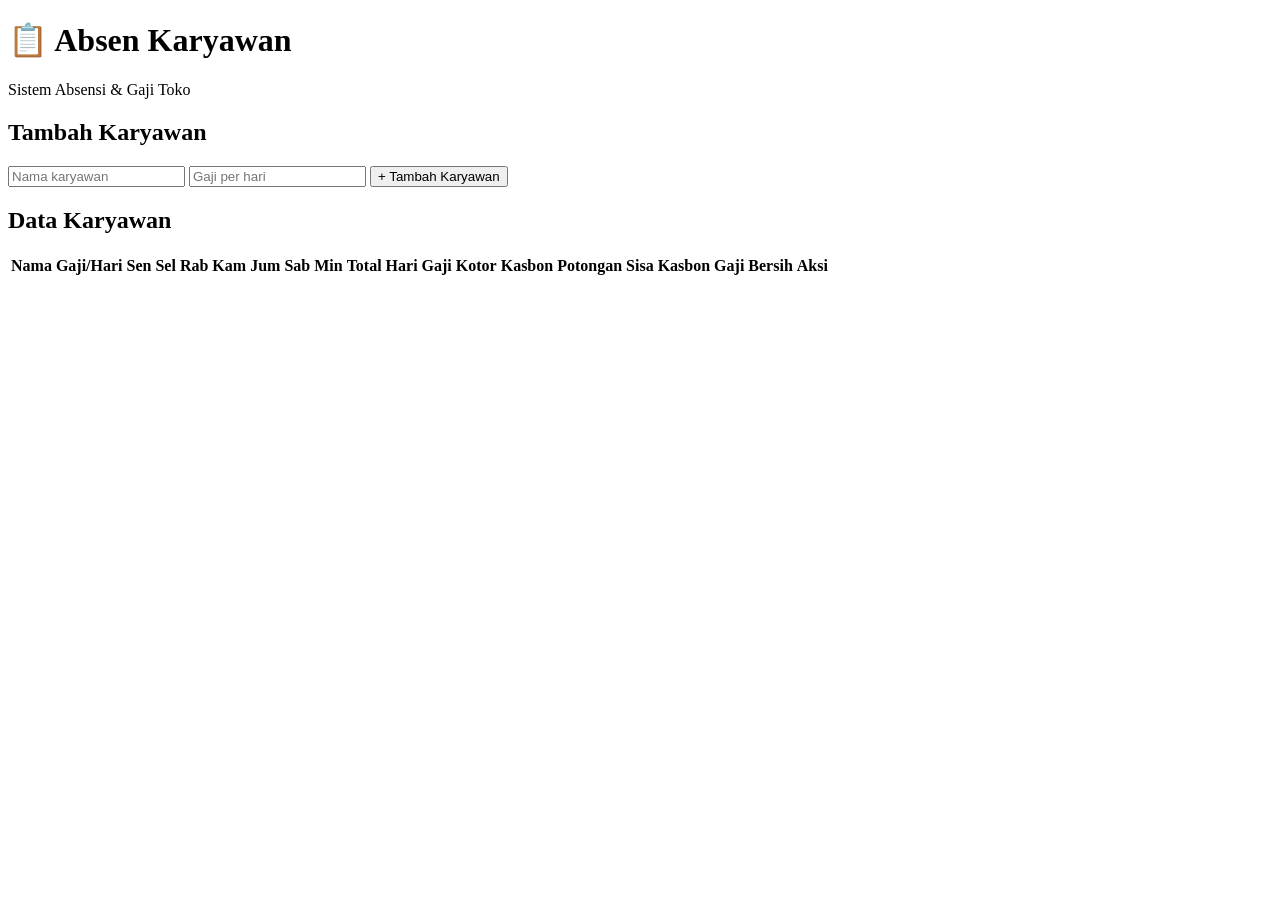
==== index 2.html @ e0d693e5 "Add files via upload" ====
<!DOCTYPE html>
<html lang="id">

<head>

    <meta charset="UTF-8">

    <meta
        name="viewport"
        content="width=device-width, initial-scale=1.0"
    >

    <meta
        name="theme-color"
        content="#2563eb"
    >

    <meta
        name="apple-mobile-web-app-capable"
        content="yes"
    >

    <meta
        name="apple-mobile-web-app-status-bar-style"
        content="default"
    >

    <meta
        name="apple-mobile-web-app-title"
        content="Absen Toko"
    >

    <title>Absen Karyawan Toko</title>

    <link
        rel="stylesheet"
        href="style.css"
    >

    <link
        rel="manifest"
        href="manifest.json"
    >

</head>


<body>

<div class="container">

    <header>

        <h1>📋 Absen Karyawan</h1>

        <p>
            Sistem Absensi & Gaji Toko
        </p>

    </header>


    <section class="form-card">

        <h2>Tambah Karyawan</h2>

        <div class="form-group">

            <input
                type="text"
                id="nama"
                placeholder="Nama karyawan"
            >

            <input
                type="number"
                id="gaji"
                placeholder="Gaji per hari"
            >

            <button
                onclick="tambahKaryawan()"
            >
                + Tambah Karyawan
            </button>

        </div>

    </section>


    <section class="table-card">

        <h2>Data Karyawan</h2>

        <div class="table-wrapper">

            <table>

                <thead>

                    <tr>

                        <th>Nama</th>

                        <th>Gaji/Hari</th>

                        <th>Sen</th>

                        <th>Sel</th>

                        <th>Rab</th>

                        <th>Kam</th>

                        <th>Jum</th>

                        <th>Sab</th>

                        <th>Min</th>

                        <th>Total Hari</th>

                        <th>Gaji Kotor</th>

                        <th>Kasbon</th>

                        <th>Potongan</th>

                        <th>Sisa Kasbon</th>

                        <th>Gaji Bersih</th>

                        <th>Aksi</th>

                    </tr>

                </thead>

                <tbody id="dataKaryawan"></tbody>

            </table>

        </div>

    </section>

</div>


<script src="script.js"></script>


<script>

if ("serviceWorker" in navigator) {

    window.addEventListener("load", function () {

        navigator.serviceWorker.register("sw.js")
            .then(function () {

                console.log(
                    "PWA berhasil aktif"
                );

            })
            .catch(function (error) {

                console.log(
                    "PWA gagal:",
                    error
                );

            });

    });

}

</script>


</body>
</html>
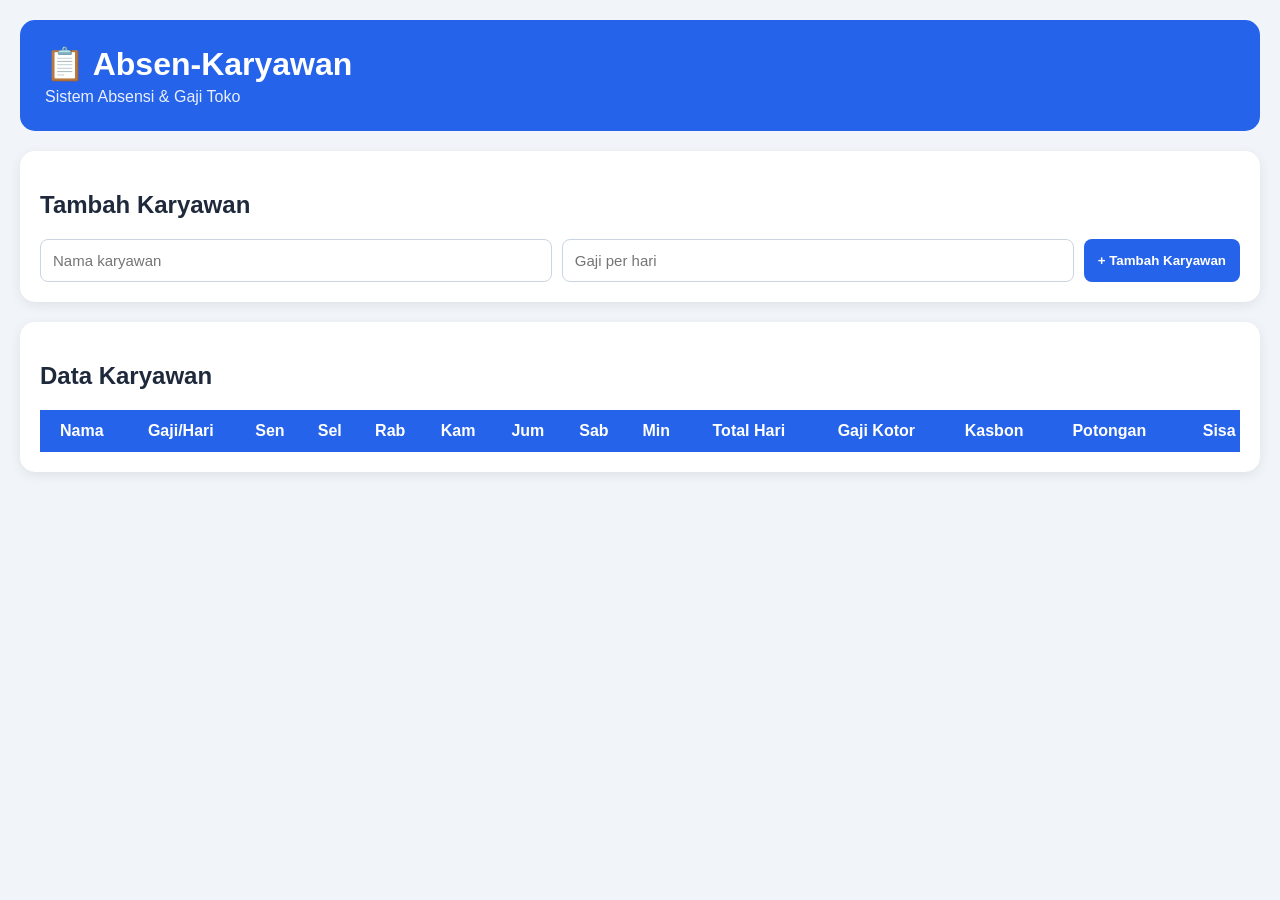
==== commit 885c632e: "Refactor HTML structure and update meta tags" ====
--- a/index 2.html
+++ b/index 2.html
@@ -5,45 +5,25 @@
 
     <meta charset="UTF-8">
 
-    <meta
-        name="viewport"
-        content="width=device-width, initial-scale=1.0"
-    >
+    <meta name="viewport"
+          content="width=device-width, initial-scale=1.0">
 
-    <meta
-        name="theme-color"
-        content="#2563eb"
-    >
+    <meta name="theme-color"
+          content="#2563eb">
 
-    <meta
-        name="apple-mobile-web-app-capable"
-        content="yes"
-    >
+    <meta name="apple-mobile-web-app-capable"
+          content="yes">
 
-    <meta
-        name="apple-mobile-web-app-status-bar-style"
-        content="default"
-    >
+    <meta name="apple-mobile-web-app-title"
+          content="Absen-Karyawan">
 
-    <meta
-        name="apple-mobile-web-app-title"
-        content="Absen Toko"
-    >
+    <title>Absen-Karyawan</title>
 
-    <title>Absen Karyawan Toko</title>
+    <link rel="stylesheet" href="style.css">
 
-    <link
-        rel="stylesheet"
-        href="style.css"
-    >
-
-    <link
-        rel="manifest"
-        href="manifest.json"
-    >
+    <link rel="manifest" href="manifest.json">
 
 </head>
-
 
 <body>
 
@@ -51,7 +31,7 @@
 
     <header>
 
-        <h1>📋 Absen Karyawan</h1>
+        <h1>📋 Absen-Karyawan</h1>
 
         <p>
             Sistem Absensi & Gaji Toko
@@ -69,18 +49,14 @@
             <input
                 type="text"
                 id="nama"
-                placeholder="Nama karyawan"
-            >
+                placeholder="Nama karyawan">
 
             <input
                 type="number"
                 id="gaji"
-                placeholder="Gaji per hari"
-            >
+                placeholder="Gaji per hari">
 
-            <button
-                onclick="tambahKaryawan()"
-            >
+            <button onclick="tambahKaryawan()">
                 + Tambah Karyawan
             </button>
 
@@ -102,31 +78,21 @@
                     <tr>
 
                         <th>Nama</th>
-
                         <th>Gaji/Hari</th>
 
                         <th>Sen</th>
-
                         <th>Sel</th>
-
                         <th>Rab</th>
-
                         <th>Kam</th>
-
                         <th>Jum</th>
-
                         <th>Sab</th>
-
                         <th>Min</th>
 
                         <th>Total Hari</th>
-
                         <th>Gaji Kotor</th>
 
                         <th>Kasbon</th>
-
                         <th>Potongan</th>
-
                         <th>Sisa Kasbon</th>
 
                         <th>Gaji Bersih</th>
@@ -157,22 +123,7 @@
 
     window.addEventListener("load", function () {
 
-        navigator.serviceWorker.register("sw.js")
-            .then(function () {
-
-                console.log(
-                    "PWA berhasil aktif"
-                );
-
-            })
-            .catch(function (error) {
-
-                console.log(
-                    "PWA gagal:",
-                    error
-                );
-
-            });
+        navigator.serviceWorker.register("./sw.js");
 
     });
 
@@ -180,6 +131,6 @@
 
 </script>
 
+</body>
 
-</body>
-</html>+</html>
--- a/style.css
+++ b/style.css
@@ -0,0 +1,243 @@
+* {
+    box-sizing: border-box;
+}
+
+body {
+    margin: 0;
+    font-family: Arial, Helvetica, sans-serif;
+    background: #f1f5f9;
+    color: #1e293b;
+}
+
+.container {
+    max-width: 1400px;
+    margin: auto;
+    padding: 20px;
+}
+
+header {
+    background: #2563eb;
+    color: white;
+    padding: 25px;
+    border-radius: 15px;
+    margin-bottom: 20px;
+}
+
+header h1 {
+    margin: 0 0 5px;
+}
+
+header p {
+    margin: 0;
+    opacity: .9;
+}
+
+.form-card,
+.table-card {
+    background: white;
+    padding: 20px;
+    border-radius: 15px;
+    margin-bottom: 20px;
+    box-shadow: 0 3px 12px rgba(0,0,0,.08);
+}
+
+.form-group {
+    display: flex;
+    gap: 10px;
+    flex-wrap: wrap;
+}
+
+input {
+    padding: 12px;
+    border: 1px solid #cbd5e1;
+    border-radius: 8px;
+    font-size: 15px;
+}
+
+.form-group input {
+    flex: 1;
+    min-width: 180px;
+}
+
+button {
+    border: none;
+    border-radius: 8px;
+    padding: 10px 14px;
+    cursor: pointer;
+    background: #2563eb;
+    color: white;
+    font-weight: bold;
+}
+
+button:hover {
+    opacity: .9;
+}
+
+.table-wrapper {
+    overflow-x: auto;
+}
+
+table {
+    width: 100%;
+    border-collapse: collapse;
+    min-width: 1500px;
+}
+
+th {
+    background: #2563eb;
+    color: white;
+    padding: 12px 8px;
+    white-space: nowrap;
+}
+
+td {
+    padding: 10px 8px;
+    border-bottom: 1px solid #e2e8f0;
+    text-align: center;
+    white-space: nowrap;
+}
+
+tr:hover {
+    background: #f8fafc;
+}
+
+
+/* =========================
+   ABSENSI
+========================= */
+
+.absen-select {
+    padding: 7px;
+    border-radius: 7px;
+    border: 1px solid #cbd5e1;
+    font-size: 13px;
+    background: white;
+    cursor: pointer;
+}
+
+
+/* =========================
+   INPUT KASBON & POTONGAN
+========================= */
+
+.kasbon-input {
+    width: 100px;
+    padding: 8px;
+    border: 1px solid #cbd5e1;
+    border-radius: 7px;
+    font-size: 14px;
+    text-align: right;
+    background: white;
+}
+
+.kasbon-input:focus {
+    outline: none;
+    border-color: #2563eb;
+    box-shadow: 0 0 0 2px rgba(37,99,235,.15);
+}
+
+
+/* =========================
+   TOTAL HARI
+========================= */
+
+.total-hari {
+    font-weight: bold;
+    color: #2563eb;
+}
+
+
+/* =========================
+   GAJI KOTOR
+========================= */
+
+.gaji-kotor {
+    font-weight: bold;
+}
+
+
+/* =========================
+   SISA KASBON
+========================= */
+
+.sisa-kasbon {
+    font-weight: bold;
+    color: #dc2626;
+}
+
+
+/* =========================
+   GAJI BERSIH
+========================= */
+
+.gaji-bersih {
+    font-weight: bold;
+    color: #16a34a;
+}
+
+
+/* =========================
+   TOMBOL EDIT
+========================= */
+
+.edit-btn {
+    background: #f59e0b;
+    margin: 2px;
+}
+
+
+/* =========================
+   TOMBOL HAPUS
+========================= */
+
+.delete-btn {
+    background: #dc2626;
+    margin: 2px;
+}
+
+
+/* =========================
+   TOMBOL UMUM DI TABEL
+========================= */
+
+td button {
+    margin: 2px;
+}
+
+
+/* =========================
+   RESPONSIVE HP
+========================= */
+
+@media (max-width: 600px) {
+
+    .container {
+        padding: 10px;
+    }
+
+    header {
+        padding: 20px;
+    }
+
+    header h1 {
+        font-size: 22px;
+    }
+
+    .form-card,
+    .table-card {
+        padding: 15px;
+    }
+
+    .form-group {
+        flex-direction: column;
+    }
+
+    .form-group input {
+        width: 100%;
+    }
+
+    .form-group button {
+        width: 100%;
+    }
+
+}
